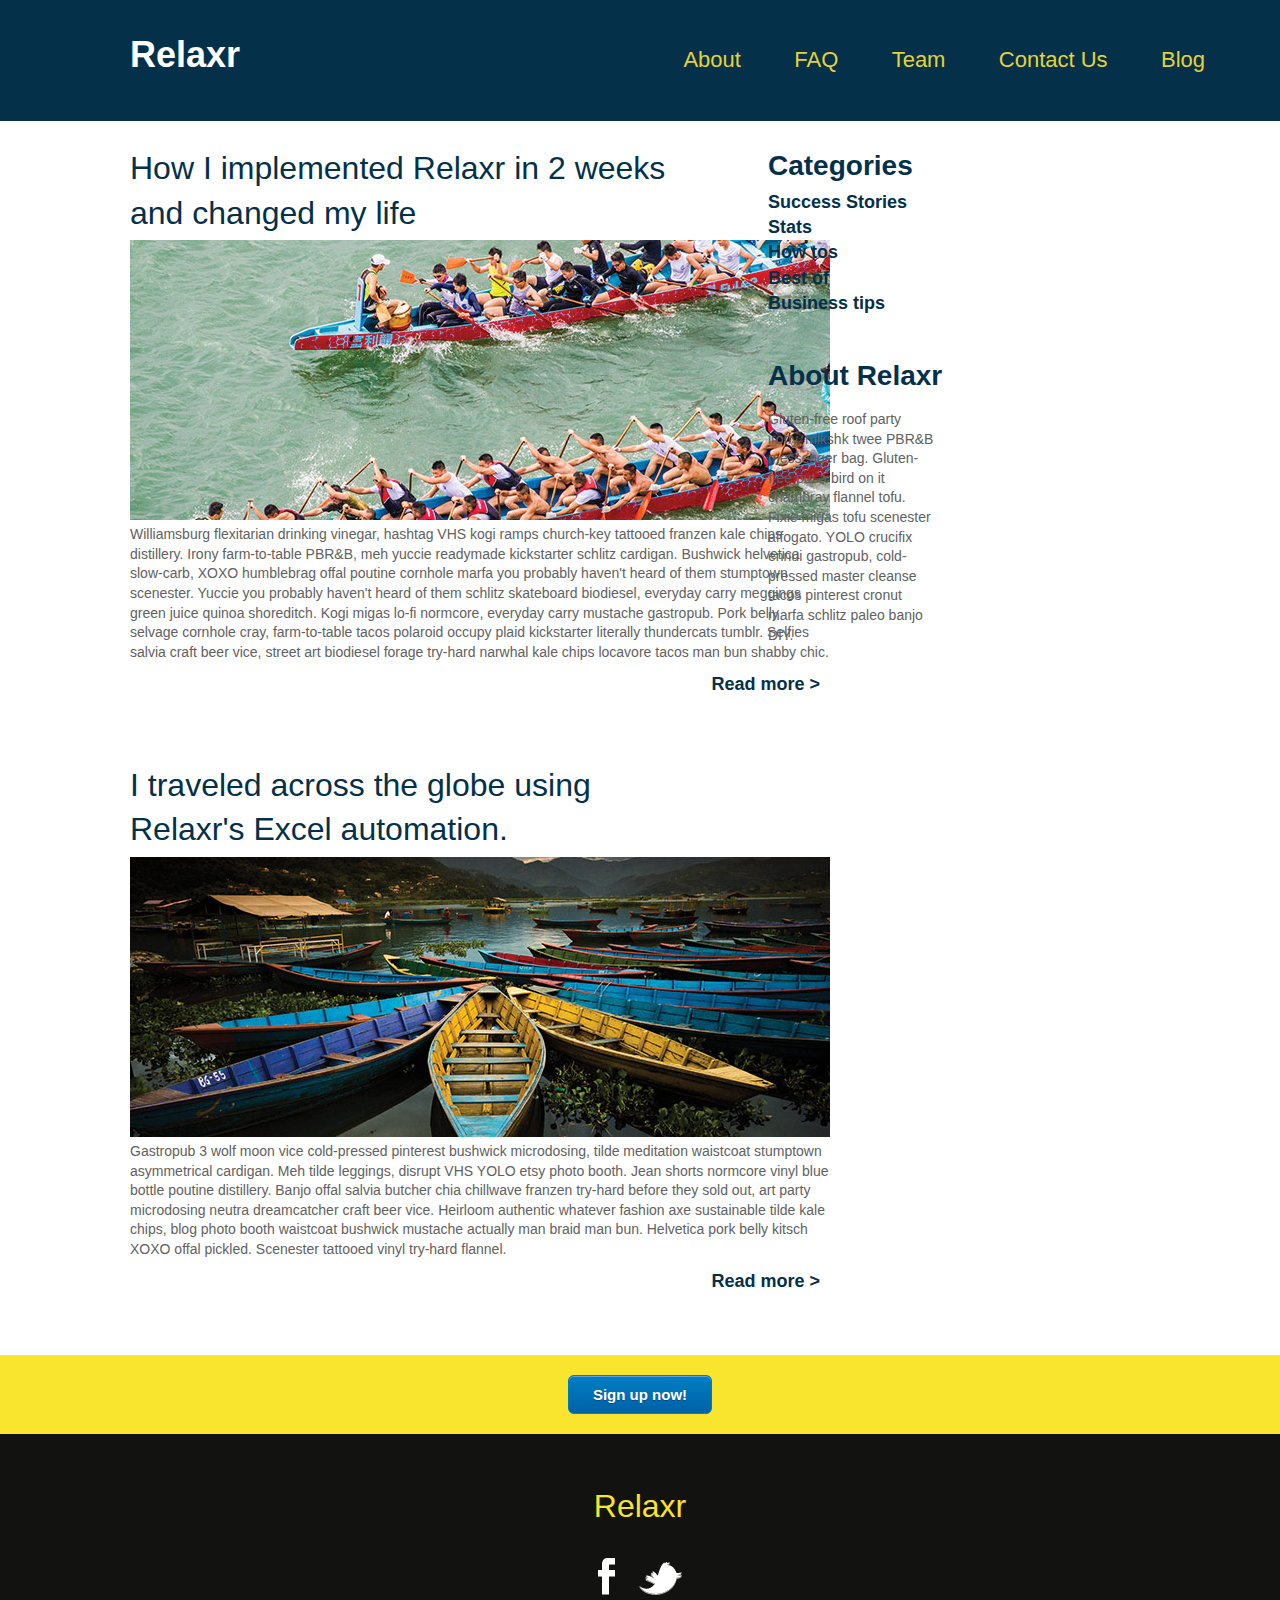
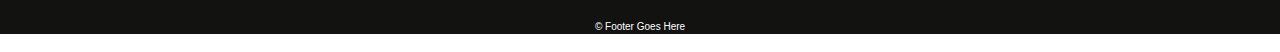
==== blog.html @ 8fb09230 "relaxr blog" ====
<!DOCTYPE html>
<html lang="en">
	<head>
    	<meta charset="utf-8">
    	<meta name="description" content="Your description goes here">
    	<meta name="keywords" content="one, two, three">

		<title>Relaxr Blog</title>

		<!-- external CSS link -->
		<link rel="stylesheet" href="css/blog/reset.css">
		<link rel="stylesheet" href="css/blog/style.css">

	</head>
	<body>
			<header>
				<!-- <div class="container"> -->
					<h1 class="logo">Relaxr</h1>
					<nav id="main-menu">
						<ul>
							<li>About</li>
							<li>FAQ</li>
							<li>Team</li>
							<li>Contact Us</li>
							<li>Blog</li>
						</ul>
					</nav>
				<!-- </div> -->
			</header>

			<section>
						<article class="post">
							<h2>How I implemented Relaxr in 2 weeks and changed my life</h2>
							<img src="images/blog/blog_photo1.jpg"></img>
							<p>Williamsburg flexitarian drinking vinegar, hashtag VHS kogi ramps church-key tattooed franzen kale chips distillery. Irony farm-to-table PBR&B, meh yuccie readymade kickstarter schlitz cardigan. Bushwick helvetica slow-carb, XOXO humblebrag offal poutine cornhole marfa you probably haven't heard of them stumptown scenester. Yuccie you probably haven't heard of them schlitz skateboard biodiesel, everyday carry meggings green juice quinoa shoreditch. Kogi migas lo-fi normcore, everyday carry mustache gastropub. Pork belly selvage cornhole cray, farm-to-table tacos polaroid occupy plaid kickstarter literally thundercats tumblr. Selfies salvia craft beer vice, street art biodiesel forage try-hard narwhal kale chips locavore tacos man bun shabby chic.</p>
							<p class="read"><a href="#">Read more ></a></span>
						</article>
						<article class="post">
							<h2>I traveled across the globe using Relaxr's Excel automation.</h2>
							<img src="images/blog/blog_photo2.jpg"></img>
							<p>Gastropub 3 wolf moon vice cold-pressed pinterest bushwick microdosing, tilde meditation waistcoat stumptown asymmetrical cardigan. Meh tilde leggings, disrupt VHS YOLO etsy photo booth. Jean shorts normcore vinyl blue bottle poutine distillery. Banjo offal salvia butcher chia chillwave franzen try-hard before they sold out, art party microdosing neutra dreamcatcher craft beer vice. Heirloom authentic whatever fashion axe sustainable tilde kale chips, blog photo booth waistcoat bushwick mustache actually man braid man bun. Helvetica pork belly kitsch XOXO offal pickled. Scenester tattooed vinyl try-hard flannel.</p>
							<p class="read"><a href="#">Read more ></a></p>
						</article>
						
			</section>

			<aside>
					<div class="category">
							<h4>Categories</h4>
							<ul>
								<li><a>Success Stories</a></li>
								<li><a>Stats</a></li>
								<li><a>How tos</a></li>
								<li><a>Best of</a></li>
								<li><a>Business tips</a></li>
							</ul>
						</div>
						<div class="about">
							<h4>About Relaxr</h4>
							<p class="about">Gluten-free roof party irony, mlkshk twee PBR&B messenger bag. Gluten-free put a bird on it chambray flannel tofu. Fixie migas tofu scenester affogato. YOLO crucifix ennui gastropub, cold-pressed master cleanse tacos pinterest cronut marfa schlitz paleo banjo DIY.</p>
							<span></span>
						</div>
						<div class="ad">
							<img src=""></img>
						</div>
			</aside>

			<div class="sign-up">	
					<button class="signup">Sign up now!</button>
			</div>
		
			<footer>
					<h3>Relaxr</h3>
					<ul class="social">
						<li class="social"><a href="#"><img src="images/facebook.png" alt="facebook" /></a></li>
      					<li class="social"><a href="#"><img src="images/twitter.png" alt="twitter" /></a></li>
					</ul>
					<small>&copy; Footer Goes Here</small>
			</footer>
	
	</body>
</html>
---- css/blog/style.css ----
/*
Project Name: Blank Template
Client: Your Client
Author: Your Name
Developer @GA in NYC
*/


/******************************************
/* SETUP
/*******************************************/

/* Box Model Hack */
* {
     -moz-box-sizing: border-box; /* Firexfox */
     -webkit-box-sizing: border-box; /* Safari/Chrome/iOS/Android */
     box-sizing: border-box; /* IE */
}

/* Clear fix hack */
.clearfix:after {
     content: ".";
     display: block;
     clear: both;
     visibility: hidden;
     line-height: 0;
     height: 0;
}

.clear {
  clear: both;
}

.alignright {
  float: right;
  padding: 0 0 10px 10px; /* note the padding around a right floated image */
}

.alignleft {
  float: left;
  padding: 0 10px 10px 0; /* note the padding around a left floated image */
}

/******************************************
/* BASE STYLES
/*******************************************/

body {
     color: #000;
     font-size: 12px;
     line-height: 1.4;
     font-family: Helvetica, Arial, sans-serif;

}


/******************************************
/* LAYOUT
/*******************************************/

/* Center the container */


header {
  background: #043049;
   float: left; 
    width: 100%;
  padding-left: 100px;
  padding-right: 30px; 
}

div.container {
  float: left;
  width: 960px;
  margin: auto;
}

h1 {
   color: #fff;
  font-size: 36px;
  padding: 30px;
  width: 25%;
  font-weight: bold;
  text-align: left;
  float: left;
}

#main-menu{
  float: right;
  padding: 15px;
}

nav ul {
  color: #ffffff;
  list-style-type: none;
  padding: 5px;
}

nav li {
  display: inline-block;
  margin-left: 0px;
  font-size: 22px;
  color: #e4d23b;
  padding: 25px;
}

section {
  float: left;
  width: 60%;
  padding-top: 20px;
  padding-left: 50px;
  padding-right: 30px;
}


article.post {
  float: left;
  padding-left: 80px;
  border-bottom-style: solid;

}

h2 {
   color: #043049;
  font-size: 32px;
  width: 80%;
  padding: 5px 5px 5px 0px;
  font-weight: 300;
  text-align: left;
}

p {
  color: #616161;
  font-size: 14px;
  font-family: Arial;
}

a {
  color: #043049;
  text-decoration: none;
   font-size: 18px;
   font-weight: bold;
}

p.read {
  align-content: right;
  text-align: right;
  padding: 10px 10px 60px 0px;
}

p.about {
  align-content: right;
  text-align: left;
  width: 35%;
  padding: 10px 10px 30px 0px;
}

aside {
  float: right;
  padding-top: 20px;
  width: 40%;
}

div.category {
font-size: 18px;
  color: #4a576c;
  margin-bottom: 35px;
}

ul.category {
  list-style-type: none;
  padding: 5px;
}

li.category {
  display: inline-block;
  margin-left: 0px;
  padding: 25px;
}

ul.social{
  color: #ffffff;
  list-style-type: none;
  margin-bottom: 15px;
}

li.social{
  display: inline-block;
  margin-left: 0px;
  padding-right: 10px;
   padding-left: 10px;
}

h4 {
  color: #043049;
  font-size: 28px;
  padding: 5px 5px 5px 0px;
  font-weight: bold;
}


div.sign-up {
  float: left;
  width: 100%;
  padding-left: 30px;
  padding-right: 30px;
   color: white;
  background: #f9e42e;
  padding: 20px;
    text-align: center;
}

button {
  -moz-box-shadow: 0px 1px 0px 0px #fff6af;
  -webkit-box-shadow: 0px 1px 0px 0px #fff6af;
  box-shadow: 0px 1px 0px 0px #fff6af;
  background:-webkit-gradient(linear, left top, left bottom, color-stop(0.05, #ffec64), color-stop(1, #ffab23));
  background:-moz-linear-gradient(top, #ffec64 5%, #ffab23 100%);
  background:-webkit-linear-gradient(top, #ffec64 5%, #ffab23 100%);
  background:-o-linear-gradient(top, #ffec64 5%, #ffab23 100%);
  background:-ms-linear-gradient(top, #ffec64 5%, #ffab23 100%);
  background:linear-gradient(to bottom, #ffec64 5%, #ffab23 100%);
  filter:progid:DXImageTransform.Microsoft.gradient(startColorstr='#ffec64', endColorstr='#ffab23',GradientType=0);
  background-color:#ffec64;
  -moz-border-radius:6px;
  -webkit-border-radius:6px;
  border-radius:6px;
  border:1px solid #ffaa22;
  display:inline-block;
  cursor:pointer;
  color:#333333;
  font-family:Arial;
  font-size:15px;
  font-weight:bold;
  padding:10px 24px;
  text-decoration:none;
  text-shadow:0px 1px 0px #ffee66;
  text-align: center;
}

Button:hover {
  background:-webkit-gradient(linear, left top, left bottom, color-stop(0.05, #ffab23), color-stop(1, #ffec64));
  background:-moz-linear-gradient(top, #ffab23 5%, #ffec64 100%);
  background:-webkit-linear-gradient(top, #ffab23 5%, #ffec64 100%);
  background:-o-linear-gradient(top, #ffab23 5%, #ffec64 100%);
  background:-ms-linear-gradient(top, #ffab23 5%, #ffec64 100%);
  background:linear-gradient(to bottom, #ffab23 5%, #ffec64 100%);
  filter:progid:DXImageTransform.Microsoft.gradient(startColorstr='#ffab23', endColorstr='#ffec64',GradientType=0);
  background-color:#ffab23;
}
Button:active {
  position:relative;
  top:1px;
}

button.signup {
  -moz-box-shadow:inset 0px 1px 0px 0px #54a3f7;
  -webkit-box-shadow:inset 0px 1px 0px 0px #54a3f7;
  box-shadow:inset 0px 1px 0px 0px #54a3f7;
  background:-webkit-gradient(linear, left top, left bottom, color-stop(0.05, #007dc1), color-stop(1, #0061a7));
  background:-moz-linear-gradient(top, #007dc1 5%, #0061a7 100%);
  background:-webkit-linear-gradient(top, #007dc1 5%, #0061a7 100%);
  background:-o-linear-gradient(top, #007dc1 5%, #0061a7 100%);
  background:-ms-linear-gradient(top, #007dc1 5%, #0061a7 100%);
  background:linear-gradient(to bottom, #007dc1 5%, #0061a7 100%);
  filter:progid:DXImageTransform.Microsoft.gradient(startColorstr='#007dc1', endColorstr='#0061a7',GradientType=0);
  background-color:#007dc1;
  -moz-border-radius:6px;
  -webkit-border-radius:6px;
  border-radius:6px;
  border:1px solid #007dc1;
  display:inline-block;
  cursor:pointer;
  color:#ffffff;
  font-family:Arial;
  font-size:15px;
  padding:10px 24px;
  text-decoration:none;
  text-shadow:0px 1px 0px #154682;
}
button.signup:hover {
  background:-webkit-gradient(linear, left top, left bottom, color-stop(0.05, #0061a7), color-stop(1, #007dc1));
  background:-moz-linear-gradient(top, #0061a7 5%, #007dc1 100%);
  background:-webkit-linear-gradient(top, #0061a7 5%, #007dc1 100%);
  background:-o-linear-gradient(top, #0061a7 5%, #007dc1 100%);
  background:-ms-linear-gradient(top, #0061a7 5%, #007dc1 100%);
  background:linear-gradient(to bottom, #0061a7 5%, #007dc1 100%);
  filter:progid:DXImageTransform.Microsoft.gradient(startColorstr='#0061a7', endColorstr='#007dc1',GradientType=0);
  background-color:#0061a7;
}
button.signup:active {
  position:relative;
  top:1px;
}



footer {
  float: left;
  width: 100%;
  background: #121211;
  margin: auto;
  background-size: cover;
  text-align: center;
  padding-left: 30px; 
  padding-right: 30px;
}


h3 {
   color: #f9e32b;
  font-size: 32px;
  font-weight: 500;
  padding-top: 50px;
  padding-bottom: 30px;
  text-align: center;
}

small {
    color: #ffffff;
    font-size: 10px;
     padding-top: 30px;
    padding-bottom: 20px;
}

/******************************************
/* ADDITIONAL STYLES
/*******************************************/
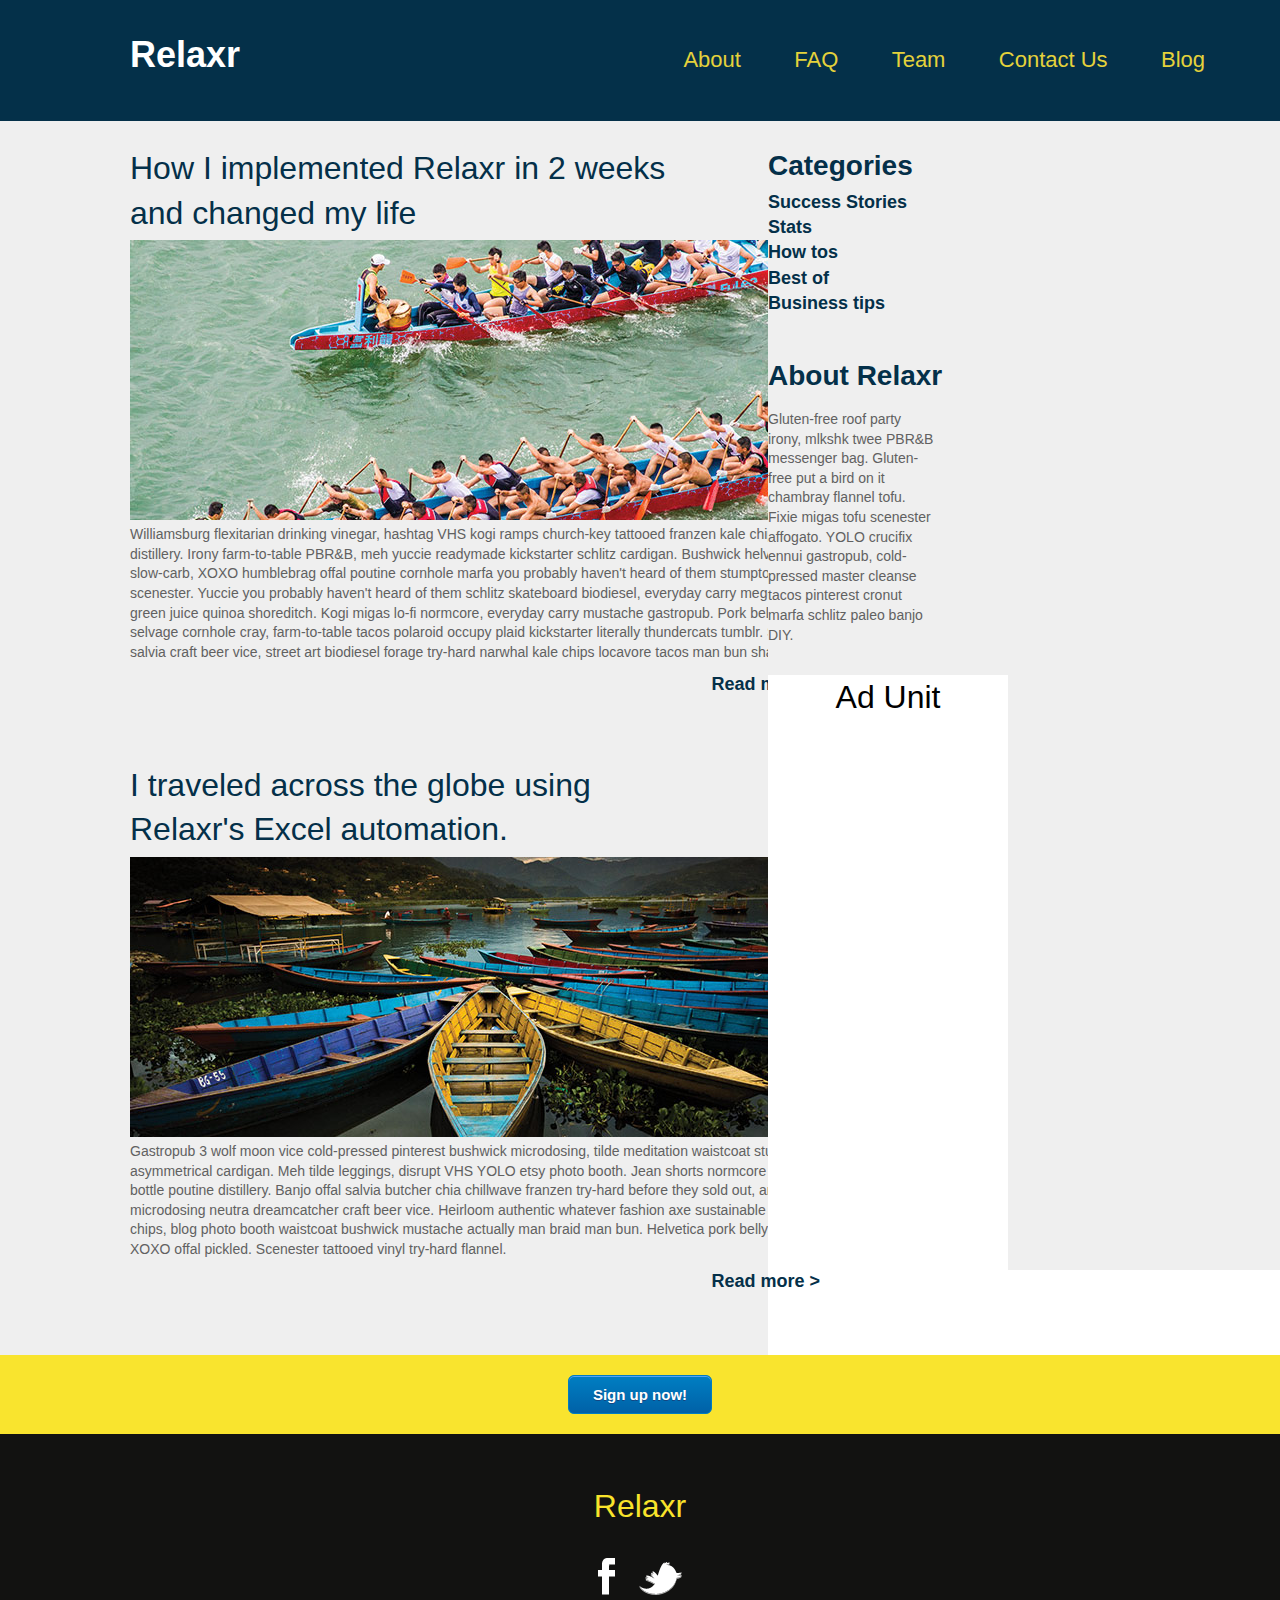
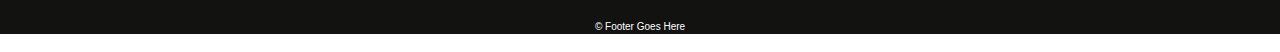
==== commit 68bf86b1: "added Ad unit" ====
--- a/blog.html
+++ b/blog.html
@@ -60,8 +60,7 @@
 							<p class="about">Gluten-free roof party irony, mlkshk twee PBR&B messenger bag. Gluten-free put a bird on it chambray flannel tofu. Fixie migas tofu scenester affogato. YOLO crucifix ennui gastropub, cold-pressed master cleanse tacos pinterest cronut marfa schlitz paleo banjo DIY.</p>
 							<span></span>
 						</div>
-						<div class="ad">
-							<img src=""></img>
+						<div class="ad">Ad Unit
 						</div>
 			</aside>
 
--- a/css/blog/style.css
+++ b/css/blog/style.css
@@ -110,6 +110,7 @@
   padding-top: 20px;
   padding-left: 50px;
   padding-right: 30px;
+  background: #efefef;
 }
 
 
@@ -159,6 +160,17 @@
   float: right;
   padding-top: 20px;
   width: 40%;
+  background: #efefef;
+}
+
+div.ad {
+  background: #ffffff;
+  width: 240px;
+  font: #063048;
+  font-size: 32px;
+  text-align: center;
+  padding-bottom: 550px;
+
 }
 
 div.category {
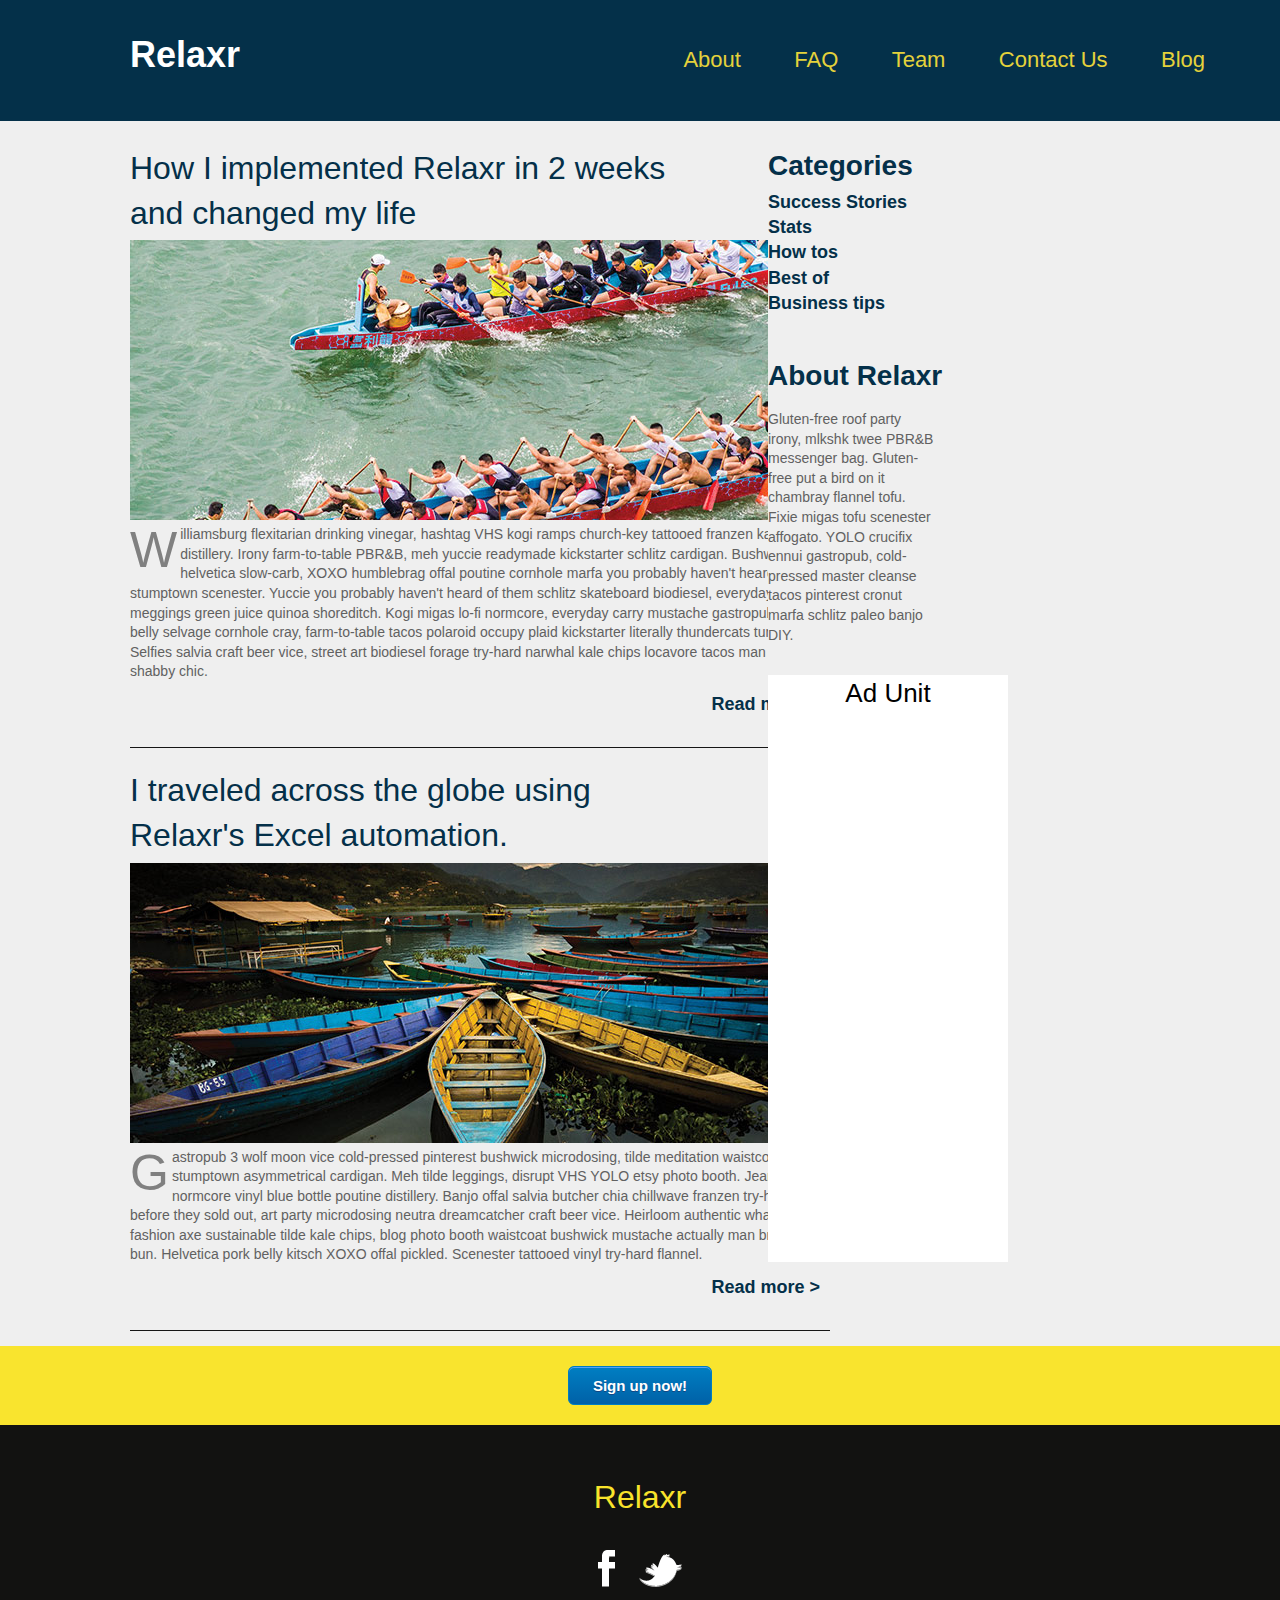
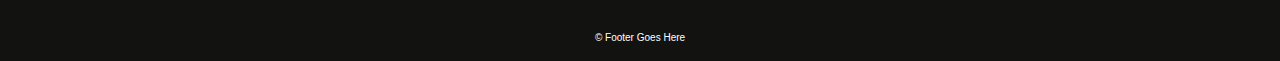
==== commit 9fb07267: "Fixes" ====
--- a/blog.html
+++ b/blog.html
@@ -27,19 +27,20 @@
 					</nav>
 				<!-- </div> -->
 			</header>
-
+			
+		<div id="wrapper" class="clearfix">
 			<section>
 						<article class="post">
 							<h2>How I implemented Relaxr in 2 weeks and changed my life</h2>
 							<img src="images/blog/blog_photo1.jpg"></img>
 							<p>Williamsburg flexitarian drinking vinegar, hashtag VHS kogi ramps church-key tattooed franzen kale chips distillery. Irony farm-to-table PBR&B, meh yuccie readymade kickstarter schlitz cardigan. Bushwick helvetica slow-carb, XOXO humblebrag offal poutine cornhole marfa you probably haven't heard of them stumptown scenester. Yuccie you probably haven't heard of them schlitz skateboard biodiesel, everyday carry meggings green juice quinoa shoreditch. Kogi migas lo-fi normcore, everyday carry mustache gastropub. Pork belly selvage cornhole cray, farm-to-table tacos polaroid occupy plaid kickstarter literally thundercats tumblr. Selfies salvia craft beer vice, street art biodiesel forage try-hard narwhal kale chips locavore tacos man bun shabby chic.</p>
-							<p class="read"><a href="#">Read more ></a></span>
+							<h5><a href="#">Read more ></a></h5>
 						</article>
 						<article class="post">
 							<h2>I traveled across the globe using Relaxr's Excel automation.</h2>
 							<img src="images/blog/blog_photo2.jpg"></img>
 							<p>Gastropub 3 wolf moon vice cold-pressed pinterest bushwick microdosing, tilde meditation waistcoat stumptown asymmetrical cardigan. Meh tilde leggings, disrupt VHS YOLO etsy photo booth. Jean shorts normcore vinyl blue bottle poutine distillery. Banjo offal salvia butcher chia chillwave franzen try-hard before they sold out, art party microdosing neutra dreamcatcher craft beer vice. Heirloom authentic whatever fashion axe sustainable tilde kale chips, blog photo booth waistcoat bushwick mustache actually man braid man bun. Helvetica pork belly kitsch XOXO offal pickled. Scenester tattooed vinyl try-hard flannel.</p>
-							<p class="read"><a href="#">Read more ></a></p>
+							<h5><a href="#">Read more ></a></h5>
 						</article>
 						
 			</section>
@@ -60,9 +61,9 @@
 							<p class="about">Gluten-free roof party irony, mlkshk twee PBR&B messenger bag. Gluten-free put a bird on it chambray flannel tofu. Fixie migas tofu scenester affogato. YOLO crucifix ennui gastropub, cold-pressed master cleanse tacos pinterest cronut marfa schlitz paleo banjo DIY.</p>
 							<span></span>
 						</div>
-						<div class="ad">Ad Unit
-						</div>
+						<div class="ad">Ad Unit</div>
 			</aside>
+		</div>
 
 			<div class="sign-up">	
 					<button class="signup">Sign up now!</button>
--- a/css/blog/style.css
+++ b/css/blog/style.css
@@ -63,14 +63,13 @@
 
 header {
   background: #043049;
-   float: left; 
+  float: left; 
     width: 100%;
   padding-left: 100px;
   padding-right: 30px; 
 }
 
 div.container {
-  float: left;
   width: 960px;
   margin: auto;
 }
@@ -104,21 +103,26 @@
   padding: 25px;
 }
 
+#wrapper {
+  background-color: #efefef;
+}
+
 section {
   float: left;
   width: 60%;
   padding-top: 20px;
   padding-left: 50px;
   padding-right: 30px;
-  background: #efefef;
+  background-color: #efefef;
 }
 
 
 article.post {
   float: left;
-  padding-left: 80px;
-  border-bottom-style: solid;
-
+  margin-left: 80px;
+  border-bottom: 1px solid #161616;
+  background-color: #efefef;
+  margin-bottom: 15px;
 }
 
 h2 {
@@ -143,10 +147,10 @@
    font-weight: bold;
 }
 
-p.read {
+h5 {
   align-content: right;
   text-align: right;
-  padding: 10px 10px 60px 0px;
+  padding: 10px 10px 30px 0px;
 }
 
 p.about {
@@ -156,6 +160,14 @@
   padding: 10px 10px 30px 0px;
 }
 
+article p:first-letter {
+  font-size: 50px;
+  float: left;
+  line-height: 1;
+  color: gray;
+  padding-right: 3px;
+}
+
 aside {
   float: right;
   padding-top: 20px;
@@ -167,7 +179,7 @@
   background: #ffffff;
   width: 240px;
   font: #063048;
-  font-size: 32px;
+  font-size: 26px;
   text-align: center;
   padding-bottom: 550px;
 
@@ -201,6 +213,7 @@
   margin-left: 0px;
   padding-right: 10px;
    padding-left: 10px;
+   padding-bottom: 20px;
 }
 
 h4 {
@@ -212,7 +225,6 @@
 
 
 div.sign-up {
-  float: left;
   width: 100%;
   padding-left: 30px;
   padding-right: 30px;
@@ -308,7 +320,6 @@
 
 
 footer {
-  float: left;
   width: 100%;
   background: #121211;
   margin: auto;
@@ -316,6 +327,7 @@
   text-align: center;
   padding-left: 30px; 
   padding-right: 30px;
+  padding-bottom: 15px;
 }
 
 
@@ -329,10 +341,10 @@
 }
 
 small {
+    background: #121211;
     color: #ffffff;
     font-size: 10px;
      padding-top: 30px;
-    padding-bottom: 20px;
 }
 
 /******************************************
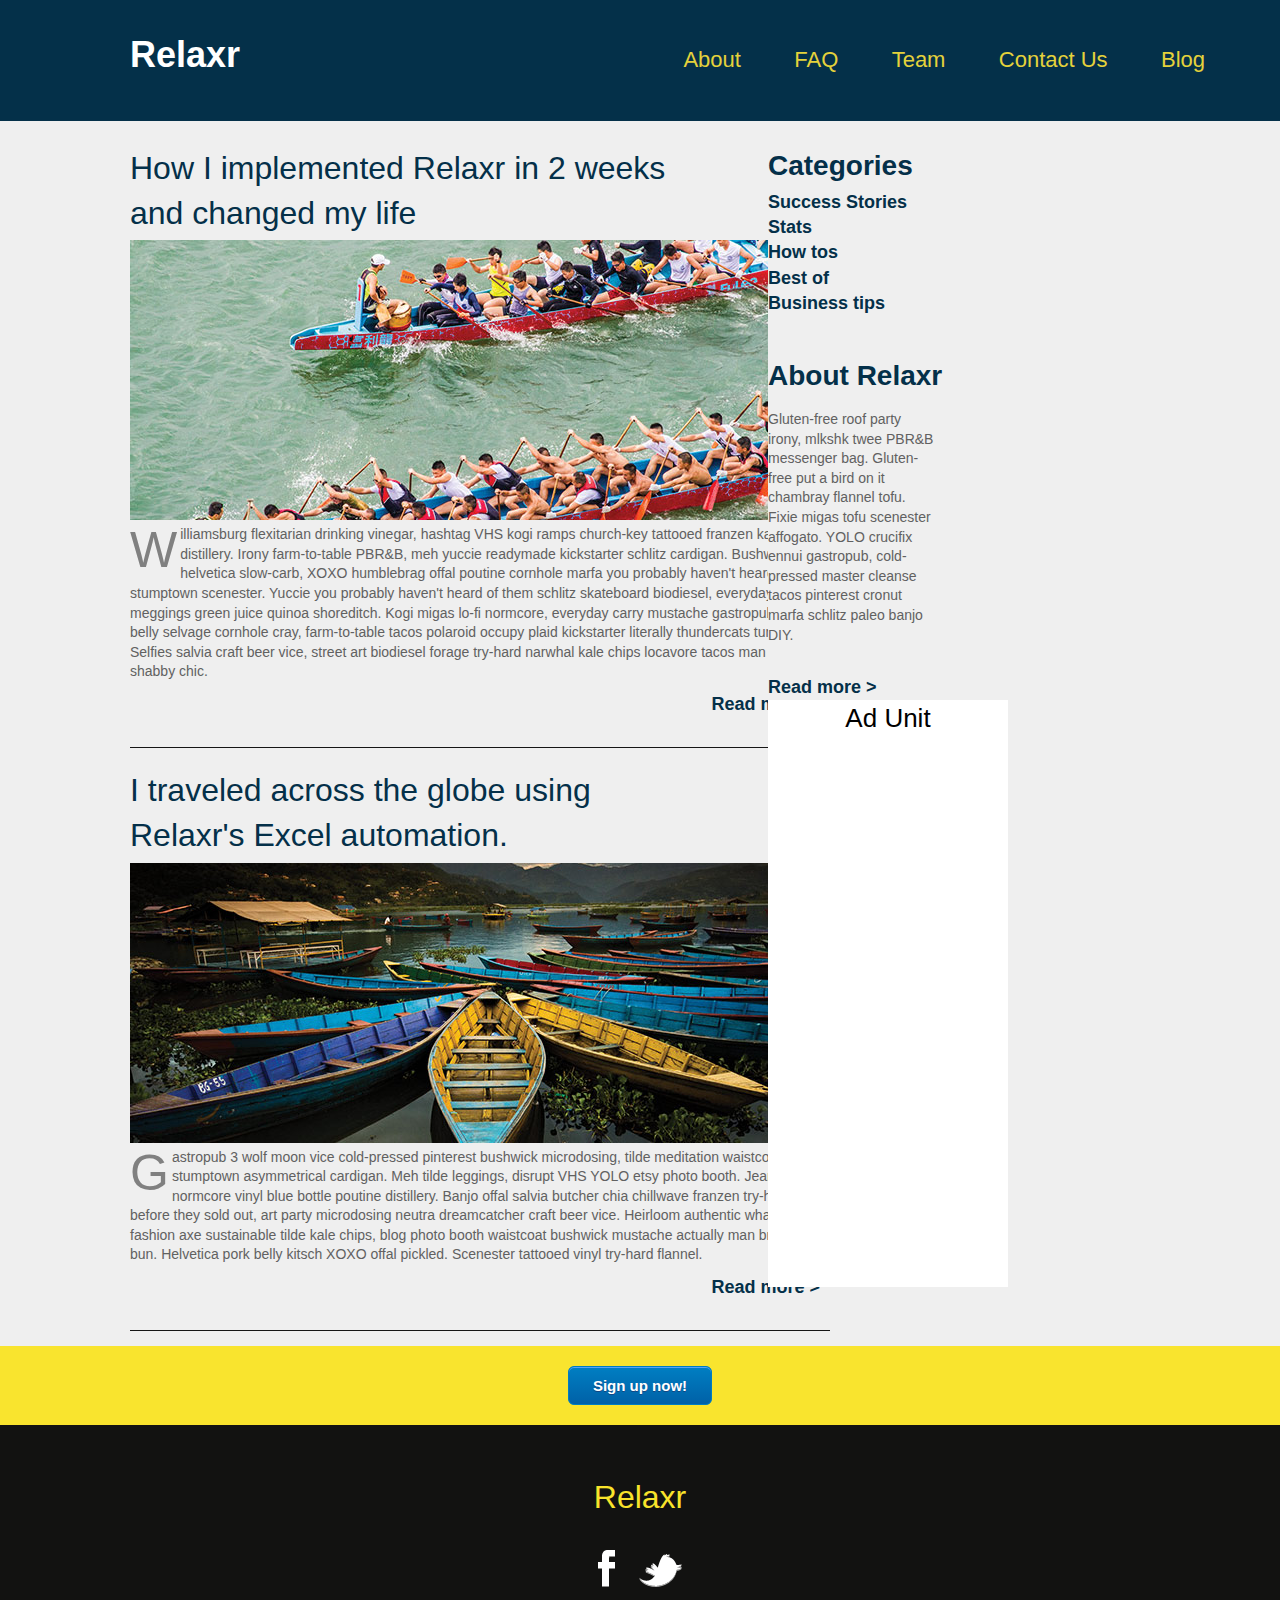
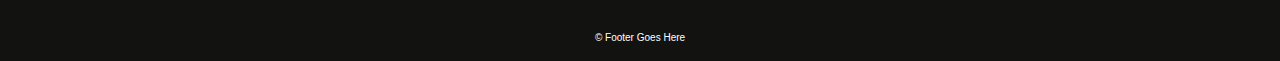
==== commit 5845f8ea: "updated homework" ====
--- a/blog.html
+++ b/blog.html
@@ -34,13 +34,19 @@
 							<h2>How I implemented Relaxr in 2 weeks and changed my life</h2>
 							<img src="images/blog/blog_photo1.jpg"></img>
 							<p>Williamsburg flexitarian drinking vinegar, hashtag VHS kogi ramps church-key tattooed franzen kale chips distillery. Irony farm-to-table PBR&B, meh yuccie readymade kickstarter schlitz cardigan. Bushwick helvetica slow-carb, XOXO humblebrag offal poutine cornhole marfa you probably haven't heard of them stumptown scenester. Yuccie you probably haven't heard of them schlitz skateboard biodiesel, everyday carry meggings green juice quinoa shoreditch. Kogi migas lo-fi normcore, everyday carry mustache gastropub. Pork belly selvage cornhole cray, farm-to-table tacos polaroid occupy plaid kickstarter literally thundercats tumblr. Selfies salvia craft beer vice, street art biodiesel forage try-hard narwhal kale chips locavore tacos man bun shabby chic.</p>
-							<h5><a href="#">Read more ></a></h5>
+							
+							<div class="more1">Fanny pack ethical next level everyday carry. Authentic chillwave ennui schlitz, aesthetic godard master cleanse next level cray street art shabby chic put a bird on it.  Scenester pinterest wayfarers, organic tofu single-origin coffee letterpress semiotics.</div>
+							<h5 class="read1"><a href="#">Read more ></a></h5>
+							<h5 class="readLess1"><a href="#">Read less ></a></h5>
 						</article>
 						<article class="post">
 							<h2>I traveled across the globe using Relaxr's Excel automation.</h2>
 							<img src="images/blog/blog_photo2.jpg"></img>
 							<p>Gastropub 3 wolf moon vice cold-pressed pinterest bushwick microdosing, tilde meditation waistcoat stumptown asymmetrical cardigan. Meh tilde leggings, disrupt VHS YOLO etsy photo booth. Jean shorts normcore vinyl blue bottle poutine distillery. Banjo offal salvia butcher chia chillwave franzen try-hard before they sold out, art party microdosing neutra dreamcatcher craft beer vice. Heirloom authentic whatever fashion axe sustainable tilde kale chips, blog photo booth waistcoat bushwick mustache actually man braid man bun. Helvetica pork belly kitsch XOXO offal pickled. Scenester tattooed vinyl try-hard flannel.</p>
-							<h5><a href="#">Read more ></a></h5>
+							
+							<div class="more2">Fanny pack ethical next level everyday carry. Authentic chillwave ennui schlitz, aesthetic godard master cleanse next level cray street art shabby chic put a bird on it.  Scenester pinterest wayfarers, organic tofu single-origin coffee letterpress semiotics.</div>
+							<h5 class="read2"><a href="#">Read more ></a></h5>
+							<h5 class="readLess2"><a href="#">Read less ></a></h5>
 						</article>
 						
 			</section>
@@ -58,9 +64,15 @@
 						</div>
 						<div class="about">
 							<h4>About Relaxr</h4>
-							<p class="about">Gluten-free roof party irony, mlkshk twee PBR&B messenger bag. Gluten-free put a bird on it chambray flannel tofu. Fixie migas tofu scenester affogato. YOLO crucifix ennui gastropub, cold-pressed master cleanse tacos pinterest cronut marfa schlitz paleo banjo DIY.</p>
-							<span></span>
+							<p class="about">Gluten-free roof party irony, mlkshk twee PBR&amp;B messenger bag. Gluten-free put a bird on it chambray flannel tofu. Fixie migas tofu scenester affogato. YOLO crucifix ennui gastropub, cold-pressed master cleanse tacos pinterest cronut marfa schlitz paleo banjo DIY.</p>
+						
+<div class="more3"><p class="about">Fanny pack ethical next level everyday carry. Authentic chillwave ennui schlitz, aesthetic godard master cleanse next level cray street art shabby chic put a bird on it.  Scenester pinterest wayfarers, organic tofu single-origin coffee letterpress semiotics.</p></div>
+							<h5 class="read3"><a href="#">Read more ></a></h5>
+
+
+
 						</div>
+						
 						<div class="ad">Ad Unit</div>
 			</aside>
 		</div>
@@ -77,6 +89,8 @@
 					</ul>
 					<small>&copy; Footer Goes Here</small>
 			</footer>
+			<script src="https://ajax.googleapis.com/ajax/libs/jquery/1.12.0/jquery.min.js"></script>
+<script src="js/index.js"></script>
 	
 	</body>
 </html>--- a/css/blog/style.css
+++ b/css/blog/style.css
@@ -147,10 +147,40 @@
    font-weight: bold;
 }
 
-h5 {
+h5.read1 {
+  text-align: right;
+  padding: 10px 10px 30px 0px;
+}
+
+h5.read2 {
+  text-align: right;
+  padding: 10px 10px 30px 0px;
+}
+
+h5.readLess1 {
   align-content: right;
   text-align: right;
   padding: 10px 10px 30px 0px;
+}
+
+h5.readLess2 {
+  align-content: right;
+  text-align: right;
+  padding: 10px 10px 30px 0px;
+}
+
+div.more1 {
+   color: #616161;
+  font-size: 14px;
+  font-family: Arial;
+  padding-bottom: 15px;
+}
+
+div.more2 {
+   color: #616161;
+  font-size: 14px;
+  font-family: Arial;
+  padding-bottom: 15px;
 }
 
 p.about {
